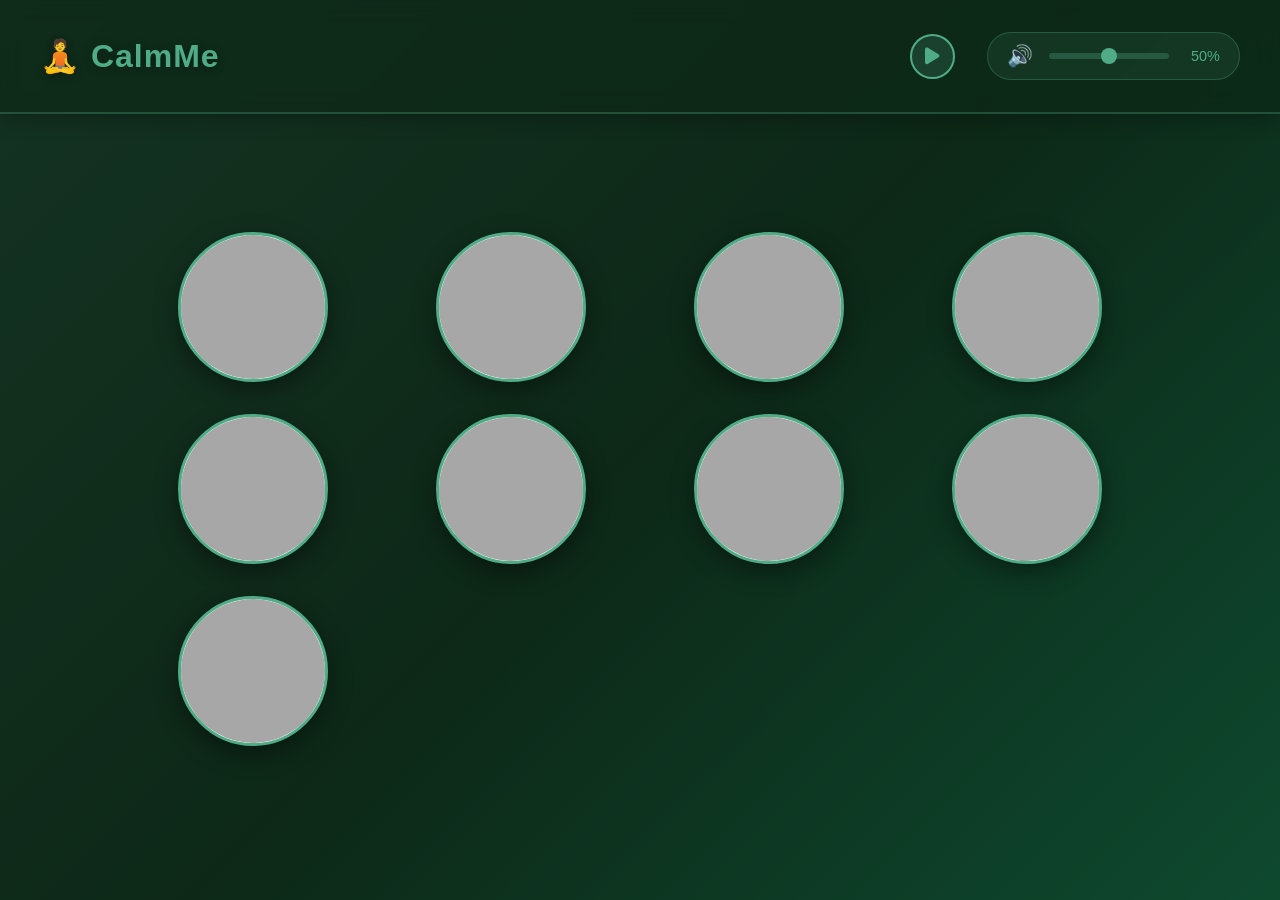
==== index.html @ 8f2e2ceb "Add HTML structure for meditation guide website with 9 meditation buttons" ====
<!DOCTYPE html>
<html lang="en">
<head>
    <meta charset="UTF-8">
    <meta name="viewport" content="width=device-width, initial-scale=1.0">
    <title>CalmMe - Meditation Guide</title>
    <link rel="stylesheet" href="styles.css">
    <!-- Font Awesome for Icons -->
    <link rel="stylesheet" href="https://cdnjs.cloudflare.com/ajax/libs/font-awesome/6.4.0/css/all.min.css">
</head>
<body>
    <!-- Background -->
    <div class="background"></div>

    <!-- Header with Audio Controls -->
    <header class="header">
        <div class="header-content">
            <h1 class="title">🧘 CalmMe</h1>
            
            <div class="audio-controls">
                <!-- Play/Pause Controls -->
                <div class="control-group">
                    <button class="control-btn" id="playBtn" title="Play rain sounds">
                        <i class="fas fa-play"></i>
                    </button>
                    <button class="control-btn" id="pauseBtn" title="Pause rain sounds" style="display: none;">
                        <i class="fas fa-pause"></i>
                    </button>
                </div>

                <!-- Volume Control -->
                <div class="volume-control">
                    <span class="volume-icon">🔊</span>
                    <input type="range" id="volumeSlider" class="volume-slider" min="0" max="100" value="50">
                    <span id="volumeLabel" class="volume-label">50%</span>
                </div>
            </div>
        </div>
    </header>

    <!-- Main Content -->
    <main class="main-content">
        <div class="meditation-grid">
            <!-- Card 1: Mindfulness -->
            <div class="meditation-card">
                <button class="circular-btn" style="background-image: url('https://images.unsplash.com/photo-1506126613408-eca07ce68773?w=400&fit=crop');">
                    <span class="card-label">Mindfulness</span>
                </button>
            </div>

            <!-- Card 2: Breathing -->
            <div class="meditation-card">
                <button class="circular-btn" style="background-image: url('https://images.unsplash.com/photo-1506126613408-eca07ce68773?w=400&fit=crop');">
                    <span class="card-label">Breathing</span>
                </button>
            </div>

            <!-- Card 3: Relaxation -->
            <div class="meditation-card">
                <button class="circular-btn" style="background-image: url('https://images.unsplash.com/photo-1551431009-381d36ac3a14?w=400&fit=crop');">
                    <span class="card-label">Relaxation</span>
                </button>
            </div>

            <!-- Card 4: Sleep -->
            <div class="meditation-card">
                <button class="circular-btn" style="background-image: url('https://images.unsplash.com/photo-1495019687602-3b29c1269f5f?w=400&fit=crop');">
                    <span class="card-label">Sleep</span>
                </button>
            </div>

            <!-- Card 5: Focus -->
            <div class="meditation-card">
                <button class="circular-btn" style="background-image: url('https://images.unsplash.com/photo-1518894917744-24629b814dae?w=400&fit=crop');">
                    <span class="card-label">Focus</span>
                </button>
            </div>

            <!-- Card 6: Gratitude -->
            <div class="meditation-card">
                <button class="circular-btn" style="background-image: url('https://images.unsplash.com/photo-1494759807633-55876021852c?w=400&fit=crop');">
                    <span class="card-label">Gratitude</span>
                </button>
            </div>

            <!-- Card 7: Energy -->
            <div class="meditation-card">
                <button class="circular-btn" style="background-image: url('https://images.unsplash.com/photo-1506126613408-eca07ce68773?w=400&fit=crop');">
                    <span class="card-label">Energy</span>
                </button>
            </div>

            <!-- Card 8: Healing -->
            <div class="meditation-card">
                <button class="circular-btn" style="background-image: url('https://images.unsplash.com/photo-1551431009-381d36ac3a14?w=400&fit=crop');">
                    <span class="card-label">Healing</span>
                </button>
            </div>

            <!-- Card 9: Anxiety -->
            <div class="meditation-card">
                <button class="circular-btn" style="background-image: url('https://images.unsplash.com/photo-1495019687602-3b29c1269f5f?w=400&fit=crop');">
                    <span class="card-label">Anxiety</span>
                </button>
            </div>
        </div>
    </main>

    <!-- Audio Element -->
    <audio id="rainAudio" loop>
        <source src="https://cdn.pixabay.com/download/audio/2022/03/15/audio_d5d5d0cef.mp3" type="audio/mpeg">
        Your browser does not support the audio element.
    </audio>

    <!-- Script -->
    <script src="script.js"></script>
</body>
</html>
---- styles.css ----
* {
    margin: 0;
    padding: 0;
    box-sizing: border-box;
}

body {
    font-family: 'Segoe UI', Tahoma, Geneva, Verdana, sans-serif;
    overflow-x: hidden;
    height: 100vh;
}

/* Jungle Background */
.background {
    position: fixed;
    top: 0;
    left: 0;
    width: 100%;
    height: 100%;
    background: linear-gradient(135deg, #1a3a2a 0%, #0d2818 50%, #0f5f3f 100%),
                url('https://images.unsplash.com/photo-1441974231531-c6227db76b6e?w=1600&fit=crop') center/cover;
    background-attachment: fixed;
    z-index: -2;
}

/* Overlay for better text readability */
.background::after {
    content: '';
    position: fixed;
    top: 0;
    left: 0;
    width: 100%;
    height: 100%;
    background: rgba(13, 40, 24, 0.4);
    z-index: -1;
}

/* Header with Audio Controls */
.header {
    position: relative;
    padding: 2rem 1.5rem;
    background: rgba(13, 40, 24, 0.7);
    backdrop-filter: blur(10px);
    border-bottom: 2px solid rgba(79, 172, 135, 0.3);
    box-shadow: 0 4px 20px rgba(0, 0, 0, 0.3);
    z-index: 100;
}

.header-content {
    max-width: 1200px;
    margin: 0 auto;
    display: flex;
    justify-content: space-between;
    align-items: center;
    gap: 2rem;
    flex-wrap: wrap;
}

.title {
    font-size: 2rem;
    color: #4fac87;
    font-weight: 600;
    letter-spacing: 1px;
    text-shadow: 0 2px 10px rgba(0, 0, 0, 0.3);
}

/* Audio Controls */
.audio-controls {
    display: flex;
    align-items: center;
    gap: 2rem;
    flex-wrap: wrap;
}

.control-group {
    display: flex;
    gap: 0.5rem;
}

.control-btn {
    width: 45px;
    height: 45px;
    border-radius: 50%;
    border: 2px solid #4fac87;
    background: rgba(79, 172, 135, 0.2);
    color: #4fac87;
    font-size: 1.2rem;
    cursor: pointer;
    transition: all 0.3s ease;
    display: flex;
    align-items: center;
    justify-content: center;
}

.control-btn:hover {
    background: rgba(79, 172, 135, 0.4);
    transform: scale(1.1);
    box-shadow: 0 0 15px rgba(79, 172, 135, 0.5);
}

.control-btn:active {
    transform: scale(0.95);
}

/* Volume Control */
.volume-control {
    display: flex;
    align-items: center;
    gap: 1rem;
    background: rgba(79, 172, 135, 0.1);
    padding: 0.7rem 1.2rem;
    border-radius: 25px;
    border: 1px solid rgba(79, 172, 135, 0.3);
}

.volume-icon {
    font-size: 1.3rem;
}

.volume-slider {
    width: 120px;
    height: 6px;
    border-radius: 3px;
    background: rgba(79, 172, 135, 0.3);
    outline: none;
    -webkit-appearance: none;
    appearance: none;
}

.volume-slider::-webkit-slider-thumb {
    -webkit-appearance: none;
    appearance: none;
    width: 16px;
    height: 16px;
    border-radius: 50%;
    background: #4fac87;
    cursor: pointer;
    transition: all 0.2s ease;
}

.volume-slider::-webkit-slider-thumb:hover {
    background: #5fbc97;
    transform: scale(1.2);
    box-shadow: 0 0 10px rgba(79, 172, 135, 0.6);
}

.volume-slider::-moz-range-thumb {
    width: 16px;
    height: 16px;
    border-radius: 50%;
    background: #4fac87;
    cursor: pointer;
    border: none;
    transition: all 0.2s ease;
}

.volume-slider::-moz-range-thumb:hover {
    background: #5fbc97;
    transform: scale(1.2);
    box-shadow: 0 0 10px rgba(79, 172, 135, 0.6);
}

.volume-label {
    color: #4fac87;
    font-size: 0.9rem;
    min-width: 35px;
    text-align: right;
}

/* Main Content */
.main-content {
    position: relative;
    z-index: 10;
    padding: 2rem 1.5rem;
    min-height: calc(100vh - 150px);
    display: flex;
    align-items: center;
    justify-content: center;
}

.meditation-grid {
    display: grid;
    grid-template-columns: repeat(auto-fit, minmax(180px, 1fr));
    gap: 2rem;
    max-width: 1000px;
    width: 100%;
    justify-items: center;
}

/* Meditation Card */
.meditation-card {
    width: 100%;
    display: flex;
    justify-content: center;
    align-items: center;
}

.circular-btn {
    width: 150px;
    height: 150px;
    border-radius: 50%;
    border: 3px solid #4fac87;
    background-size: cover;
    background-position: center;
    cursor: pointer;
    position: relative;
    overflow: hidden;
    transition: all 0.3s ease;
    box-shadow: 0 8px 25px rgba(0, 0, 0, 0.4);
    display: flex;
    align-items: center;
    justify-content: center;
    flex-direction: column;
}

/* Overlay effect */
.circular-btn::before {
    content: '';
    position: absolute;
    top: 0;
    left: 0;
    width: 100%;
    height: 100%;
    background: rgba(0, 0, 0, 0.3);
    border-radius: 50%;
    transition: all 0.3s ease;
    z-index: 1;
}

.circular-btn:hover::before {
    background: rgba(79, 172, 135, 0.5);
}

.circular-btn:hover {
    transform: scale(1.15) translateY(-10px);
    box-shadow: 0 12px 40px rgba(79, 172, 135, 0.6);
    border-color: #5fbc97;
}

.circular-btn:active {
    transform: scale(1.05) translateY(-5px);
}

.card-label {
    position: relative;
    z-index: 2;
    color: white;
    font-size: 1rem;
    font-weight: 600;
    text-align: center;
    text-shadow: 0 2px 8px rgba(0, 0, 0, 0.5);
    opacity: 0;
    transition: opacity 0.3s ease;
}

.circular-btn:hover .card-label {
    opacity: 1;
}

/* Responsive Design */
@media (max-width: 768px) {
    .header-content {
        flex-direction: column;
        gap: 1.5rem;
    }

    .title {
        font-size: 1.5rem;
    }

    .audio-controls {
        gap: 1rem;
    }

    .meditation-grid {
        grid-template-columns: repeat(auto-fit, minmax(140px, 1fr));
        gap: 1.5rem;
    }

    .circular-btn {
        width: 120px;
        height: 120px;
    }

    .card-label {
        font-size: 0.85rem;
    }

    .main-content {
        padding: 1.5rem 1rem;
    }
}

@media (max-width: 480px) {
    .header {
        padding: 1.5rem 1rem;
    }

    .title {
        font-size: 1.3rem;
    }

    .volume-slider {
        width: 80px;
    }

    .meditation-grid {
        grid-template-columns: repeat(auto-fit, minmax(110px, 1fr));
        gap: 1rem;
    }

    .circular-btn {
        width: 100px;
        height: 100px;
    }

    .card-label {
        font-size: 0.75rem;
    }

    .control-btn {
        width: 40px;
        height: 40px;
        font-size: 1rem;
    }

    .volume-control {
        padding: 0.5rem 1rem;
    }
}

/* Scrollbar Styling */
::-webkit-scrollbar {
    width: 10px;
}

::-webkit-scrollbar-track {
    background: rgba(13, 40, 24, 0.5);
}

::-webkit-scrollbar-thumb {
    background: #4fac87;
    border-radius: 5px;
}

::-webkit-scrollbar-thumb:hover {
    background: #5fbc97;
}
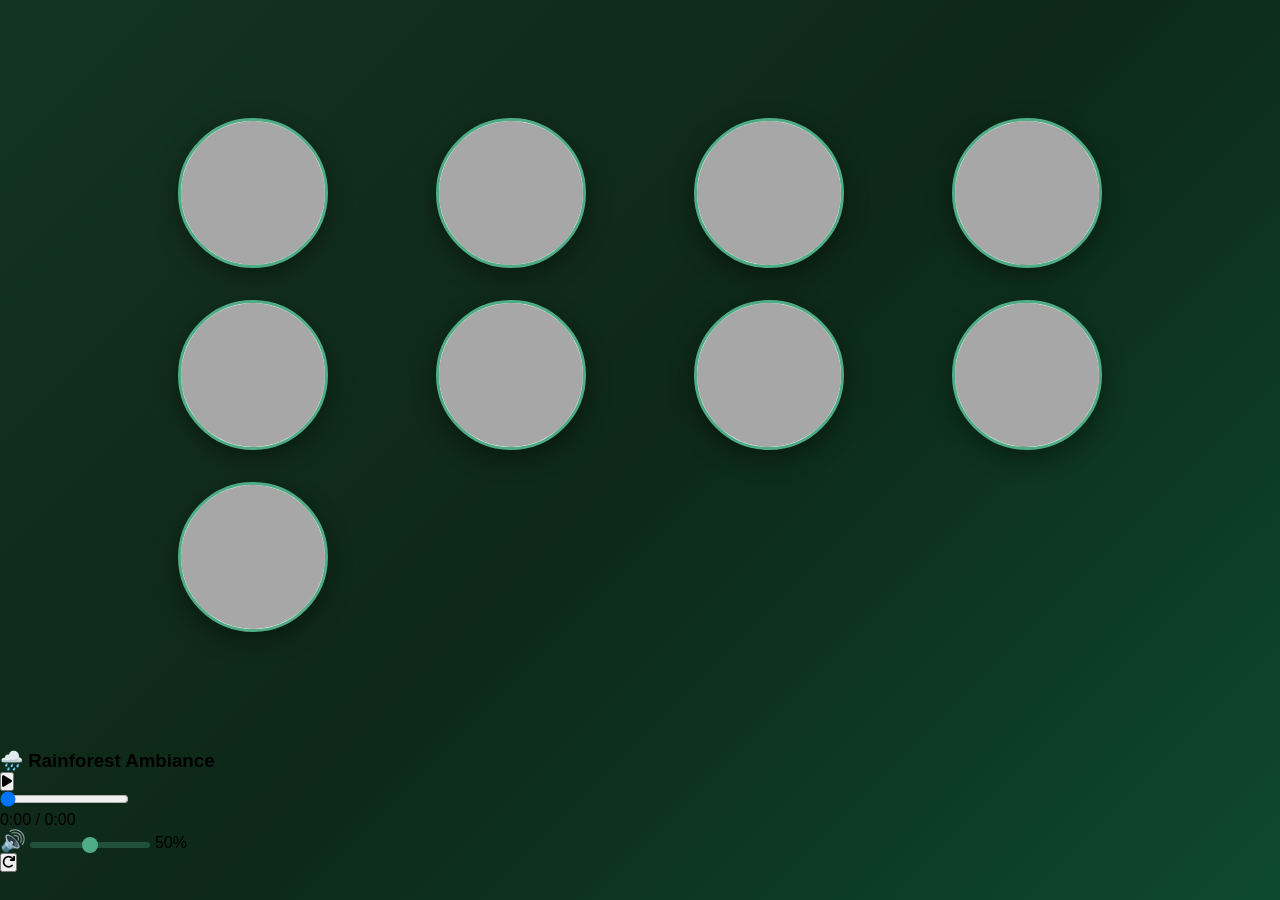
==== commit 8c2fa7d4: "Update HTML: 3x3 grid layout, remove header, move player to footer with better design" ====
--- a/index.html
+++ b/index.html
@@ -11,32 +11,6 @@
 <body>
     <!-- Background -->
     <div class="background"></div>
-
-    <!-- Header with Audio Controls -->
-    <header class="header">
-        <div class="header-content">
-            <h1 class="title">🧘 CalmMe</h1>
-            
-            <div class="audio-controls">
-                <!-- Play/Pause Controls -->
-                <div class="control-group">
-                    <button class="control-btn" id="playBtn" title="Play rain sounds">
-                        <i class="fas fa-play"></i>
-                    </button>
-                    <button class="control-btn" id="pauseBtn" title="Pause rain sounds" style="display: none;">
-                        <i class="fas fa-pause"></i>
-                    </button>
-                </div>
-
-                <!-- Volume Control -->
-                <div class="volume-control">
-                    <span class="volume-icon">🔊</span>
-                    <input type="range" id="volumeSlider" class="volume-slider" min="0" max="100" value="50">
-                    <span id="volumeLabel" class="volume-label">50%</span>
-                </div>
-            </div>
-        </div>
-    </header>
 
     <!-- Main Content -->
     <main class="main-content">
@@ -106,6 +80,43 @@
         </div>
     </main>
 
+    <!-- Audio Player at Bottom -->
+    <footer class="audio-footer">
+        <div class="player-container">
+            <div class="player-info">
+                <h3>🌧️ Rainforest Ambiance</h3>
+            </div>
+
+            <div class="player-controls">
+                <!-- Play/Pause Button -->
+                <button class="player-btn play-pause" id="playPauseBtn" title="Play">
+                    <i class="fas fa-play"></i>
+                </button>
+
+                <!-- Progress Bar -->
+                <div class="progress-container">
+                    <div class="progress-bar">
+                        <div class="progress-fill" id="progressFill"></div>
+                        <input type="range" id="progressSlider" class="progress-slider" min="0" max="100" value="0">
+                    </div>
+                    <span class="time-display" id="timeDisplay">0:00 / 0:00</span>
+                </div>
+
+                <!-- Volume Control -->
+                <div class="volume-container">
+                    <span class="volume-icon">🔊</span>
+                    <input type="range" id="volumeSlider" class="volume-slider" min="0" max="100" value="50">
+                    <span class="volume-percentage" id="volumePercentage">50%</span>
+                </div>
+
+                <!-- Loop Button -->
+                <button class="player-btn loop-btn" id="loopBtn" title="Loop">
+                    <i class="fas fa-redo"></i>
+                </button>
+            </div>
+        </div>
+    </footer>
+
     <!-- Audio Element -->
     <audio id="rainAudio" loop>
         <source src="https://cdn.pixabay.com/download/audio/2022/03/15/audio_d5d5d0cef.mp3" type="audio/mpeg">
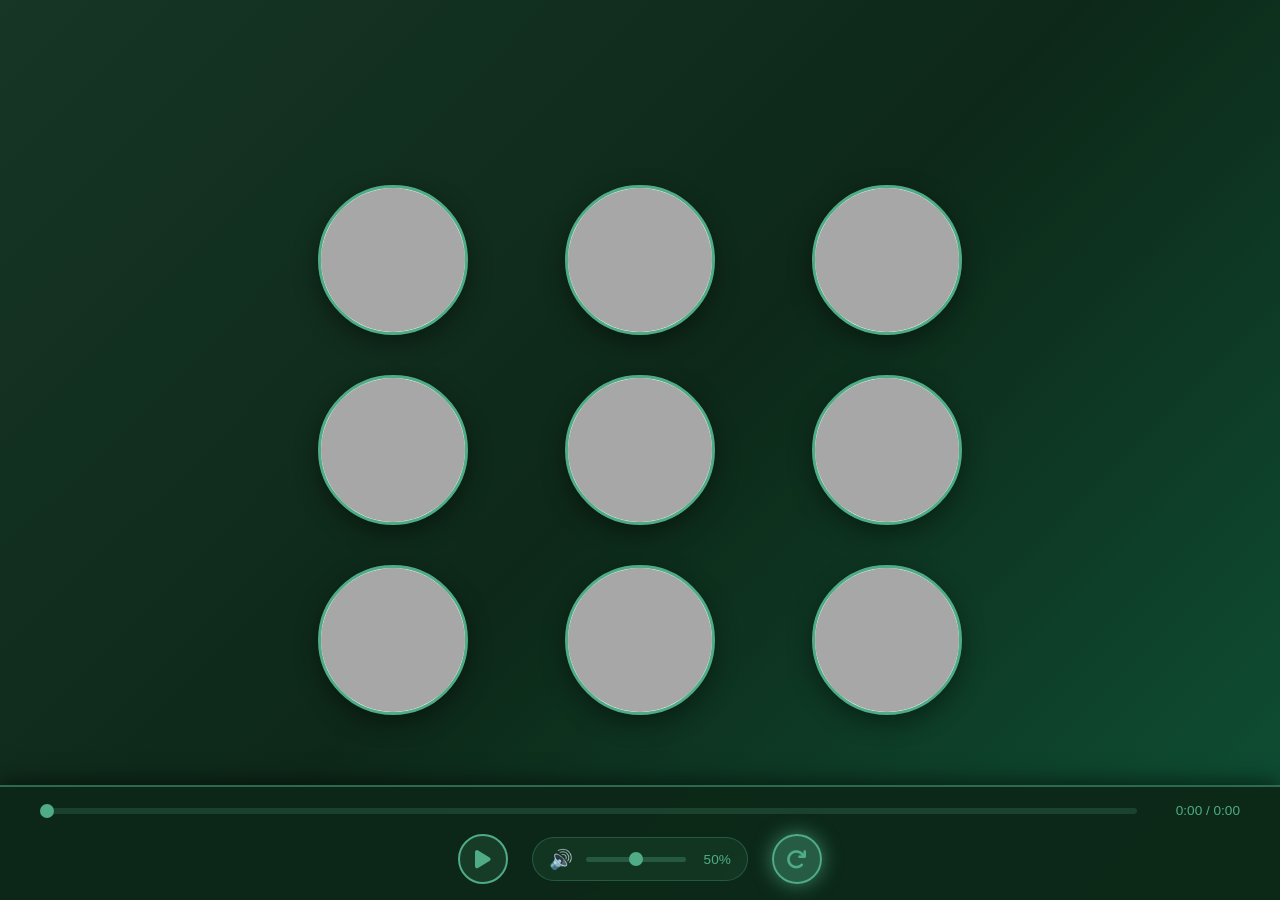
==== commit 2b81fc28: "Update HTML: Remove header, create 3x3 grid layout, add professional bottom audio player with progre" ====
--- a/index.html
+++ b/index.html
@@ -9,7 +9,7 @@
     <link rel="stylesheet" href="https://cdnjs.cloudflare.com/ajax/libs/font-awesome/6.4.0/css/all.min.css">
 </head>
 <body>
-    <!-- Background -->
+    <!-- Jungle Rainforest Background -->
     <div class="background"></div>
 
     <!-- Main Content -->
@@ -80,37 +80,31 @@
         </div>
     </main>
 
-    <!-- Audio Player at Bottom -->
-    <footer class="audio-footer">
+    <!-- Audio Player - Bottom -->
+    <footer class="audio-player">
         <div class="player-container">
-            <div class="player-info">
-                <h3>🌧️ Rainforest Ambiance</h3>
+            <!-- Progress Bar -->
+            <div class="progress-container">
+                <input type="range" id="progressSlider" class="progress-slider" min="0" max="100" value="0">
+                <span id="timeDisplay" class="time-display">0:00 / 0:00</span>
             </div>
 
+            <!-- Player Controls -->
             <div class="player-controls">
                 <!-- Play/Pause Button -->
-                <button class="player-btn play-pause" id="playPauseBtn" title="Play">
+                <button class="control-btn" id="playPauseBtn" title="Play/Pause">
                     <i class="fas fa-play"></i>
                 </button>
 
-                <!-- Progress Bar -->
-                <div class="progress-container">
-                    <div class="progress-bar">
-                        <div class="progress-fill" id="progressFill"></div>
-                        <input type="range" id="progressSlider" class="progress-slider" min="0" max="100" value="0">
-                    </div>
-                    <span class="time-display" id="timeDisplay">0:00 / 0:00</span>
-                </div>
-
                 <!-- Volume Control -->
-                <div class="volume-container">
+                <div class="volume-control">
                     <span class="volume-icon">🔊</span>
                     <input type="range" id="volumeSlider" class="volume-slider" min="0" max="100" value="50">
-                    <span class="volume-percentage" id="volumePercentage">50%</span>
+                    <span id="volumePercentage" class="volume-percentage">50%</span>
                 </div>
 
                 <!-- Loop Button -->
-                <button class="player-btn loop-btn" id="loopBtn" title="Loop">
+                <button class="control-btn" id="loopBtn" title="Loop">
                     <i class="fas fa-redo"></i>
                 </button>
             </div>
--- a/styles.css
+++ b/styles.css
@@ -7,23 +7,35 @@
 body {
     font-family: 'Segoe UI', Tahoma, Geneva, Verdana, sans-serif;
     overflow-x: hidden;
-    height: 100vh;
-}
-
-/* Jungle Background */
+    min-height: 100vh;
+    display: flex;
+    flex-direction: column;
+}
+
+/* Jungle Rainforest Animated Background */
 .background {
     position: fixed;
     top: 0;
     left: 0;
     width: 100%;
     height: 100%;
-    background: linear-gradient(135deg, #1a3a2a 0%, #0d2818 50%, #0f5f3f 100%),
-                url('https://images.unsplash.com/photo-1441974231531-c6227db76b6e?w=1600&fit=crop') center/cover;
+    background: url('https://media.giphy.com/media/l0HlTy9x8FZo0XO1i/giphy.gif') center/cover,
+                linear-gradient(135deg, #1a3a2a 0%, #0d2818 50%, #0f5f3f 100%);
     background-attachment: fixed;
     z-index: -2;
-}
-
-/* Overlay for better text readability */
+    animation: rainAnimation 15s ease-in-out infinite;
+}
+
+@keyframes rainAnimation {
+    0%, 100% {
+        filter: brightness(0.9);
+    }
+    50% {
+        filter: brightness(1);
+    }
+}
+
+/* Overlay for better readability */
 .background::after {
     content: '';
     position: fixed;
@@ -31,165 +43,33 @@
     left: 0;
     width: 100%;
     height: 100%;
-    background: rgba(13, 40, 24, 0.4);
+    background: rgba(13, 40, 24, 0.25);
     z-index: -1;
-}
-
-/* Header with Audio Controls */
-.header {
-    position: relative;
-    padding: 2rem 1.5rem;
-    background: rgba(13, 40, 24, 0.7);
-    backdrop-filter: blur(10px);
-    border-bottom: 2px solid rgba(79, 172, 135, 0.3);
-    box-shadow: 0 4px 20px rgba(0, 0, 0, 0.3);
-    z-index: 100;
-}
-
-.header-content {
-    max-width: 1200px;
-    margin: 0 auto;
-    display: flex;
-    justify-content: space-between;
-    align-items: center;
-    gap: 2rem;
-    flex-wrap: wrap;
-}
-
-.title {
-    font-size: 2rem;
-    color: #4fac87;
-    font-weight: 600;
-    letter-spacing: 1px;
-    text-shadow: 0 2px 10px rgba(0, 0, 0, 0.3);
-}
-
-/* Audio Controls */
-.audio-controls {
-    display: flex;
-    align-items: center;
-    gap: 2rem;
-    flex-wrap: wrap;
-}
-
-.control-group {
-    display: flex;
-    gap: 0.5rem;
-}
-
-.control-btn {
-    width: 45px;
-    height: 45px;
-    border-radius: 50%;
-    border: 2px solid #4fac87;
-    background: rgba(79, 172, 135, 0.2);
-    color: #4fac87;
-    font-size: 1.2rem;
-    cursor: pointer;
-    transition: all 0.3s ease;
-    display: flex;
-    align-items: center;
-    justify-content: center;
-}
-
-.control-btn:hover {
-    background: rgba(79, 172, 135, 0.4);
-    transform: scale(1.1);
-    box-shadow: 0 0 15px rgba(79, 172, 135, 0.5);
-}
-
-.control-btn:active {
-    transform: scale(0.95);
-}
-
-/* Volume Control */
-.volume-control {
-    display: flex;
-    align-items: center;
-    gap: 1rem;
-    background: rgba(79, 172, 135, 0.1);
-    padding: 0.7rem 1.2rem;
-    border-radius: 25px;
-    border: 1px solid rgba(79, 172, 135, 0.3);
-}
-
-.volume-icon {
-    font-size: 1.3rem;
-}
-
-.volume-slider {
-    width: 120px;
-    height: 6px;
-    border-radius: 3px;
-    background: rgba(79, 172, 135, 0.3);
-    outline: none;
-    -webkit-appearance: none;
-    appearance: none;
-}
-
-.volume-slider::-webkit-slider-thumb {
-    -webkit-appearance: none;
-    appearance: none;
-    width: 16px;
-    height: 16px;
-    border-radius: 50%;
-    background: #4fac87;
-    cursor: pointer;
-    transition: all 0.2s ease;
-}
-
-.volume-slider::-webkit-slider-thumb:hover {
-    background: #5fbc97;
-    transform: scale(1.2);
-    box-shadow: 0 0 10px rgba(79, 172, 135, 0.6);
-}
-
-.volume-slider::-moz-range-thumb {
-    width: 16px;
-    height: 16px;
-    border-radius: 50%;
-    background: #4fac87;
-    cursor: pointer;
-    border: none;
-    transition: all 0.2s ease;
-}
-
-.volume-slider::-moz-range-thumb:hover {
-    background: #5fbc97;
-    transform: scale(1.2);
-    box-shadow: 0 0 10px rgba(79, 172, 135, 0.6);
-}
-
-.volume-label {
-    color: #4fac87;
-    font-size: 0.9rem;
-    min-width: 35px;
-    text-align: right;
 }
 
 /* Main Content */
 .main-content {
     position: relative;
     z-index: 10;
-    padding: 2rem 1.5rem;
-    min-height: calc(100vh - 150px);
+    padding: 3rem 1.5rem;
+    flex: 1;
     display: flex;
     align-items: center;
     justify-content: center;
-}
-
+    min-height: calc(100vh - 180px);
+}
+
+/* 3x3 Grid */
 .meditation-grid {
     display: grid;
-    grid-template-columns: repeat(auto-fit, minmax(180px, 1fr));
-    gap: 2rem;
-    max-width: 1000px;
+    grid-template-columns: repeat(3, 1fr);
+    gap: 2.5rem;
+    max-width: 700px;
     width: 100%;
-    justify-items: center;
 }
 
 /* Meditation Card */
 .meditation-card {
-    width: 100%;
     display: flex;
     justify-content: center;
     align-items: center;
@@ -257,24 +137,192 @@
     opacity: 1;
 }
 
+/* Audio Player - Bottom */
+.audio-player {
+    position: fixed;
+    bottom: 0;
+    left: 0;
+    right: 0;
+    background: rgba(13, 40, 24, 0.95);
+    backdrop-filter: blur(10px);
+    border-top: 2px solid rgba(79, 172, 135, 0.5);
+    box-shadow: 0 -4px 20px rgba(0, 0, 0, 0.5);
+    z-index: 100;
+    padding: 1rem 1.5rem;
+}
+
+.player-container {
+    max-width: 1200px;
+    margin: 0 auto;
+}
+
+/* Progress Bar */
+.progress-container {
+    display: flex;
+    align-items: center;
+    gap: 0.8rem;
+    margin-bottom: 1rem;
+    width: 100%;
+}
+
+.progress-slider {
+    flex: 1;
+    height: 6px;
+    border-radius: 3px;
+    background: rgba(79, 172, 135, 0.2);
+    outline: none;
+    -webkit-appearance: none;
+    appearance: none;
+    cursor: pointer;
+    position: relative;
+}
+
+.progress-slider::-webkit-slider-thumb {
+    -webkit-appearance: none;
+    appearance: none;
+    width: 14px;
+    height: 14px;
+    border-radius: 50%;
+    background: #4fac87;
+    cursor: pointer;
+    transition: all 0.2s ease;
+}
+
+.progress-slider::-webkit-slider-thumb:hover {
+    background: #5fbc97;
+    transform: scale(1.3);
+    box-shadow: 0 0 10px rgba(79, 172, 135, 0.6);
+}
+
+.progress-slider::-moz-range-thumb {
+    width: 14px;
+    height: 14px;
+    border-radius: 50%;
+    background: #4fac87;
+    cursor: pointer;
+    border: none;
+    transition: all 0.2s ease;
+}
+
+.progress-slider::-moz-range-thumb:hover {
+    background: #5fbc97;
+    transform: scale(1.3);
+    box-shadow: 0 0 10px rgba(79, 172, 135, 0.6);
+}
+
+.time-display {
+    color: #4fac87;
+    font-size: 0.85rem;
+    min-width: 90px;
+    text-align: right;
+    font-weight: 500;
+}
+
+/* Player Controls */
+.player-controls {
+    display: flex;
+    align-items: center;
+    gap: 1.5rem;
+    justify-content: center;
+    flex-wrap: wrap;
+}
+
+.control-btn {
+    width: 50px;
+    height: 50px;
+    border-radius: 50%;
+    border: 2px solid #4fac87;
+    background: rgba(79, 172, 135, 0.15);
+    color: #4fac87;
+    font-size: 1.3rem;
+    cursor: pointer;
+    transition: all 0.3s ease;
+    display: flex;
+    align-items: center;
+    justify-content: center;
+}
+
+.control-btn:hover {
+    background: rgba(79, 172, 135, 0.3);
+    transform: scale(1.1);
+    box-shadow: 0 0 15px rgba(79, 172, 135, 0.5);
+}
+
+.control-btn:active {
+    transform: scale(0.95);
+}
+
+.control-btn.active {
+    background: rgba(79, 172, 135, 0.4);
+    box-shadow: 0 0 20px rgba(79, 172, 135, 0.7);
+}
+
+/* Volume Control */
+.volume-control {
+    display: flex;
+    align-items: center;
+    gap: 0.8rem;
+    background: rgba(79, 172, 135, 0.1);
+    padding: 0.6rem 1rem;
+    border-radius: 25px;
+    border: 1px solid rgba(79, 172, 135, 0.3);
+}
+
+.volume-icon {
+    font-size: 1.2rem;
+    color: #4fac87;
+}
+
+.volume-slider {
+    width: 100px;
+    height: 5px;
+    border-radius: 3px;
+    background: rgba(79, 172, 135, 0.3);
+    outline: none;
+    -webkit-appearance: none;
+    appearance: none;
+}
+
+.volume-slider::-webkit-slider-thumb {
+    -webkit-appearance: none;
+    appearance: none;
+    width: 14px;
+    height: 14px;
+    border-radius: 50%;
+    background: #4fac87;
+    cursor: pointer;
+    transition: all 0.2s ease;
+}
+
+.volume-slider::-webkit-slider-thumb:hover {
+    transform: scale(1.2);
+    box-shadow: 0 0 10px rgba(79, 172, 135, 0.6);
+}
+
+.volume-slider::-moz-range-thumb {
+    width: 14px;
+    height: 14px;
+    border-radius: 50%;
+    background: #4fac87;
+    cursor: pointer;
+    border: none;
+    transition: all 0.2s ease;
+}
+
+.volume-percentage {
+    color: #4fac87;
+    font-size: 0.85rem;
+    min-width: 32px;
+    text-align: right;
+    font-weight: 500;
+}
+
 /* Responsive Design */
 @media (max-width: 768px) {
-    .header-content {
-        flex-direction: column;
+    .meditation-grid {
+        grid-template-columns: repeat(3, 1fr);
         gap: 1.5rem;
-    }
-
-    .title {
-        font-size: 1.5rem;
-    }
-
-    .audio-controls {
-        gap: 1rem;
-    }
-
-    .meditation-grid {
-        grid-template-columns: repeat(auto-fit, minmax(140px, 1fr));
-        gap: 1.5rem;
+        max-width: 500px;
     }
 
     .circular-btn {
@@ -287,35 +335,66 @@
     }
 
     .main-content {
-        padding: 1.5rem 1rem;
-    }
-}
-
-@media (max-width: 480px) {
-    .header {
-        padding: 1.5rem 1rem;
-    }
-
-    .title {
-        font-size: 1.3rem;
+        padding: 2rem 1rem;
+        min-height: calc(100vh - 200px);
+    }
+
+    .audio-player {
+        padding: 0.8rem 1rem;
+    }
+
+    .player-controls {
+        gap: 1rem;
+    }
+
+    .control-btn {
+        width: 45px;
+        height: 45px;
+        font-size: 1.1rem;
     }
 
     .volume-slider {
         width: 80px;
     }
 
+    .progress-container {
+        margin-bottom: 0.8rem;
+        gap: 0.5rem;
+    }
+
+    .time-display {
+        font-size: 0.75rem;
+        min-width: 75px;
+    }
+}
+
+@media (max-width: 480px) {
     .meditation-grid {
-        grid-template-columns: repeat(auto-fit, minmax(110px, 1fr));
+        grid-template-columns: repeat(3, 1fr);
         gap: 1rem;
+        max-width: 350px;
     }
 
     .circular-btn {
-        width: 100px;
-        height: 100px;
+        width: 90px;
+        height: 90px;
     }
 
     .card-label {
-        font-size: 0.75rem;
+        font-size: 0.7rem;
+    }
+
+    .main-content {
+        padding: 1.5rem 0.8rem;
+        min-height: calc(100vh - 220px);
+    }
+
+    .audio-player {
+        padding: 0.6rem 0.8rem;
+    }
+
+    .player-controls {
+        gap: 0.8rem;
     }
 
     .control-btn {
@@ -325,7 +404,26 @@
     }
 
     .volume-control {
-        padding: 0.5rem 1rem;
+        padding: 0.5rem 0.8rem;
+    }
+
+    .volume-slider {
+        width: 60px;
+    }
+
+    .volume-percentage {
+        font-size: 0.75rem;
+        min-width: 28px;
+    }
+
+    .time-display {
+        font-size: 0.7rem;
+        min-width: 65px;
+    }
+
+    .progress-container {
+        margin-bottom: 0.6rem;
+        gap: 0.4rem;
     }
 }
 
